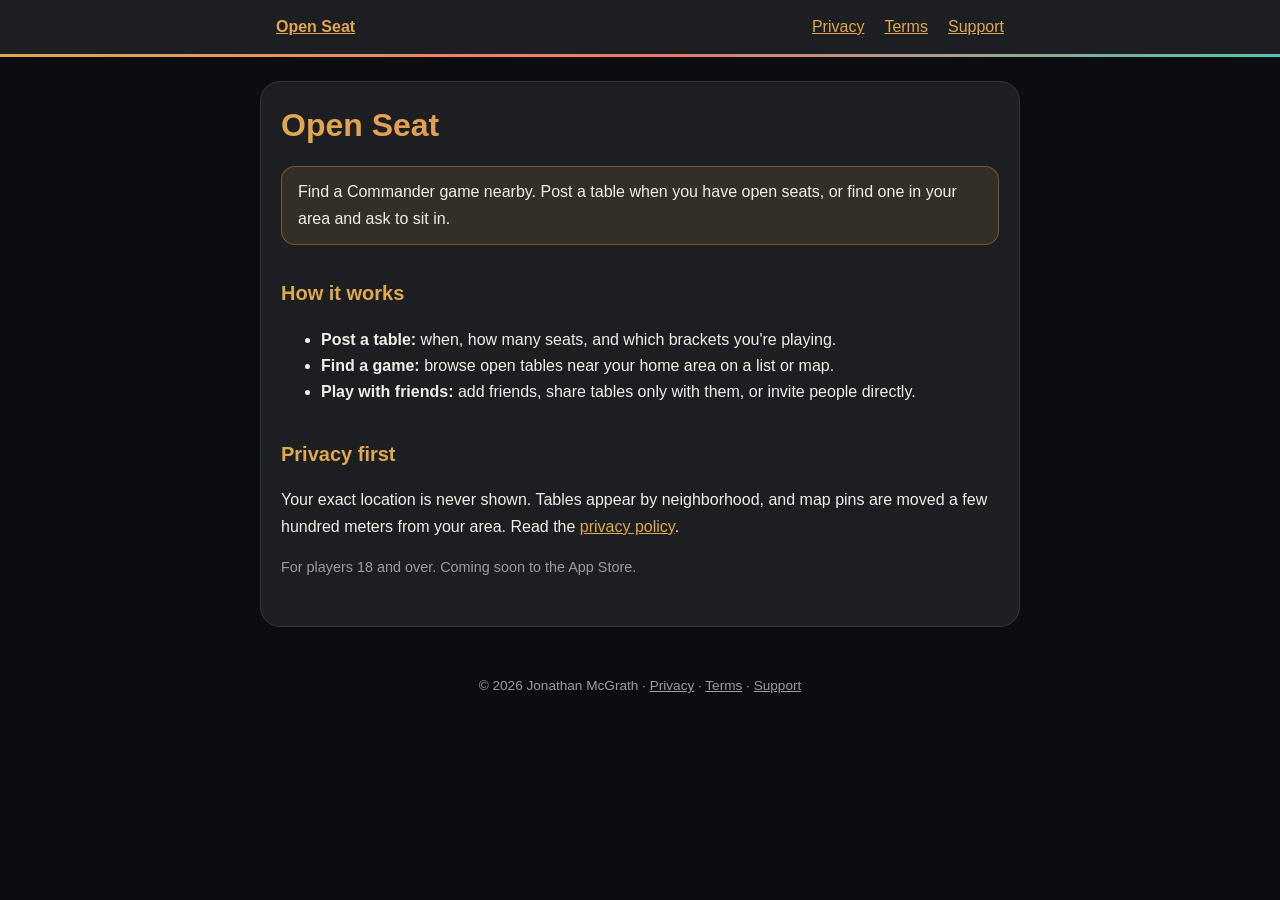
==== index.html @ db3cc215 "feat: privacy, terms, and support pages" ====
<!doctype html>
<html lang="en">
<head>
  <meta charset="utf-8">
  <meta name="viewport" content="width=device-width, initial-scale=1">
  <title>Open Seat</title>
  <meta name="description" content="Find a Commander game nearby.">
  <link rel="stylesheet" href="style.css">
</head>
<body>
  <header>
    <nav>
      <a class="brand" href="index.html">Open Seat</a>
      <a href="privacy.html">Privacy</a>
      <a href="terms.html">Terms</a>
      <a href="support.html">Support</a>
    </nav>
  </header>
  <main>
    <h1>Open Seat</h1>
    <p class="lead">Find a Commander game nearby. Post a table when you have open seats, or find one in your area and ask to sit in.</p>

    <h2>How it works</h2>
    <ul>
      <li><strong>Post a table:</strong> when, how many seats, and which brackets you're playing.</li>
      <li><strong>Find a game:</strong> browse open tables near your home area on a list or map.</li>
      <li><strong>Play with friends:</strong> add friends, share tables only with them, or invite people directly.</li>
    </ul>

    <h2>Privacy first</h2>
    <p>Your exact location is never shown. Tables appear by neighborhood, and map pins are moved a few hundred meters from your area. Read the <a href="privacy.html">privacy policy</a>.</p>

    <p class="muted">For players 18 and over. Coming soon to the App Store.</p>
  </main>
  <footer>
    &copy; 2026 Jonathan McGrath &middot;
    <a href="privacy.html">Privacy</a> &middot;
    <a href="terms.html">Terms</a> &middot;
    <a href="support.html">Support</a>
  </footer>
</body>
</html>
---- style.css ----
/* Open Seat site: the app's palette on a dark page. */
:root {
  --bg: #0c0d10;
  --surface: #1c1e22;
  --outline: #34373f;
  --text: #f1eee8;
  --muted: #9a9ca3;
  --amber: #e0a84f;
  --coral: #f2766b;
  --teal: #4fc9b0;
}

* { box-sizing: border-box; }

body {
  margin: 0;
  background: var(--bg);
  color: var(--text);
  font: 16px/1.65 -apple-system, BlinkMacSystemFont, "Segoe UI", Roboto, sans-serif;
}

header {
  border-bottom: 3px solid;
  border-image: linear-gradient(90deg, var(--amber), var(--coral), var(--teal)) 1;
  background: var(--surface);
}
header nav {
  max-width: 760px;
  margin: 0 auto;
  padding: 14px 16px;
  display: flex;
  flex-wrap: wrap;
  gap: 8px 20px;
  align-items: center;
}
header .brand {
  font-weight: 700;
  color: var(--amber);
  margin-right: auto;
}

main {
  max-width: 760px;
  margin: 24px auto 48px;
  padding: 24px 20px 32px;
  background: var(--surface);
  border: 1px solid var(--outline);
  border-radius: 20px;
}
@media (max-width: 800px) {
  main { margin: 16px; }
}

h1 {
  margin-top: 0;
  font-size: 2rem;
  line-height: 1.2;
  background: linear-gradient(90deg, var(--amber), var(--coral));
  -webkit-background-clip: text;
  background-clip: text;
  color: transparent;
}
h2 {
  margin-top: 2rem;
  color: var(--amber);
  font-size: 1.25rem;
}
h3 { font-size: 1.05rem; margin-bottom: 0.3rem; }

a { color: var(--amber); }
.muted { color: var(--muted); font-size: 0.9rem; }

.lead {
  background: rgba(224, 168, 79, 0.12);
  border: 1px solid rgba(224, 168, 79, 0.35);
  border-radius: 14px;
  padding: 12px 16px;
}

table {
  width: 100%;
  border-collapse: collapse;
  font-size: 0.92rem;
  margin: 12px 0;
}
th, td {
  text-align: left;
  vertical-align: top;
  padding: 8px 10px;
  border-bottom: 1px solid var(--outline);
}
th { color: var(--amber); }
.table-wrap { overflow-x: auto; }

footer {
  text-align: center;
  color: var(--muted);
  font-size: 0.85rem;
  padding: 0 16px 32px;
}
footer a { color: var(--muted); }
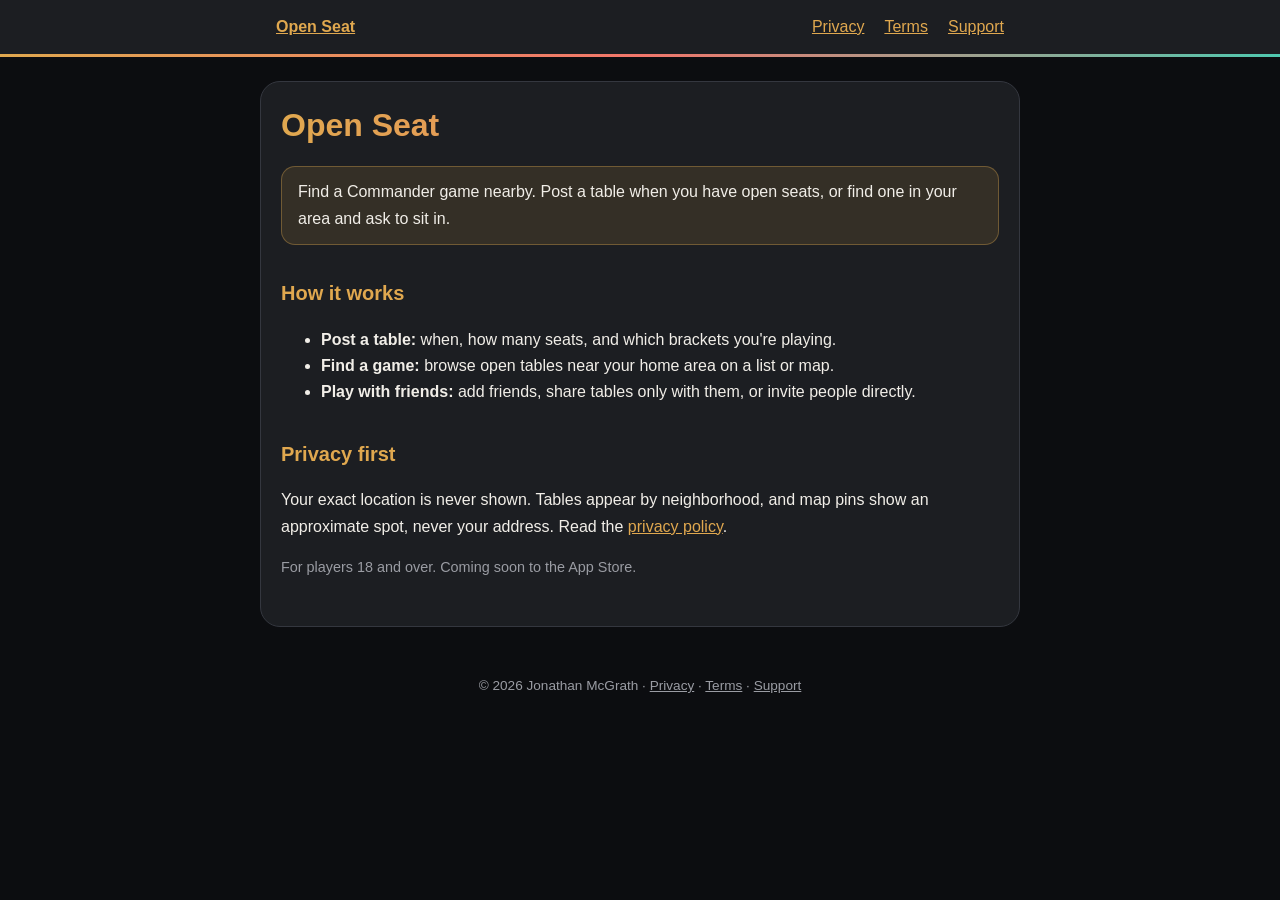
==== commit 6c5439e3: "docs: shorter privacy policy without internal details" ====
--- a/index.html
+++ b/index.html
@@ -28,7 +28,7 @@
     </ul>
 
     <h2>Privacy first</h2>
-    <p>Your exact location is never shown. Tables appear by neighborhood, and map pins are moved a few hundred meters from your area. Read the <a href="privacy.html">privacy policy</a>.</p>
+    <p>Your exact location is never shown. Tables appear by neighborhood, and map pins show an approximate spot, never your address. Read the <a href="privacy.html">privacy policy</a>.</p>
 
     <p class="muted">For players 18 and over. Coming soon to the App Store.</p>
   </main>
